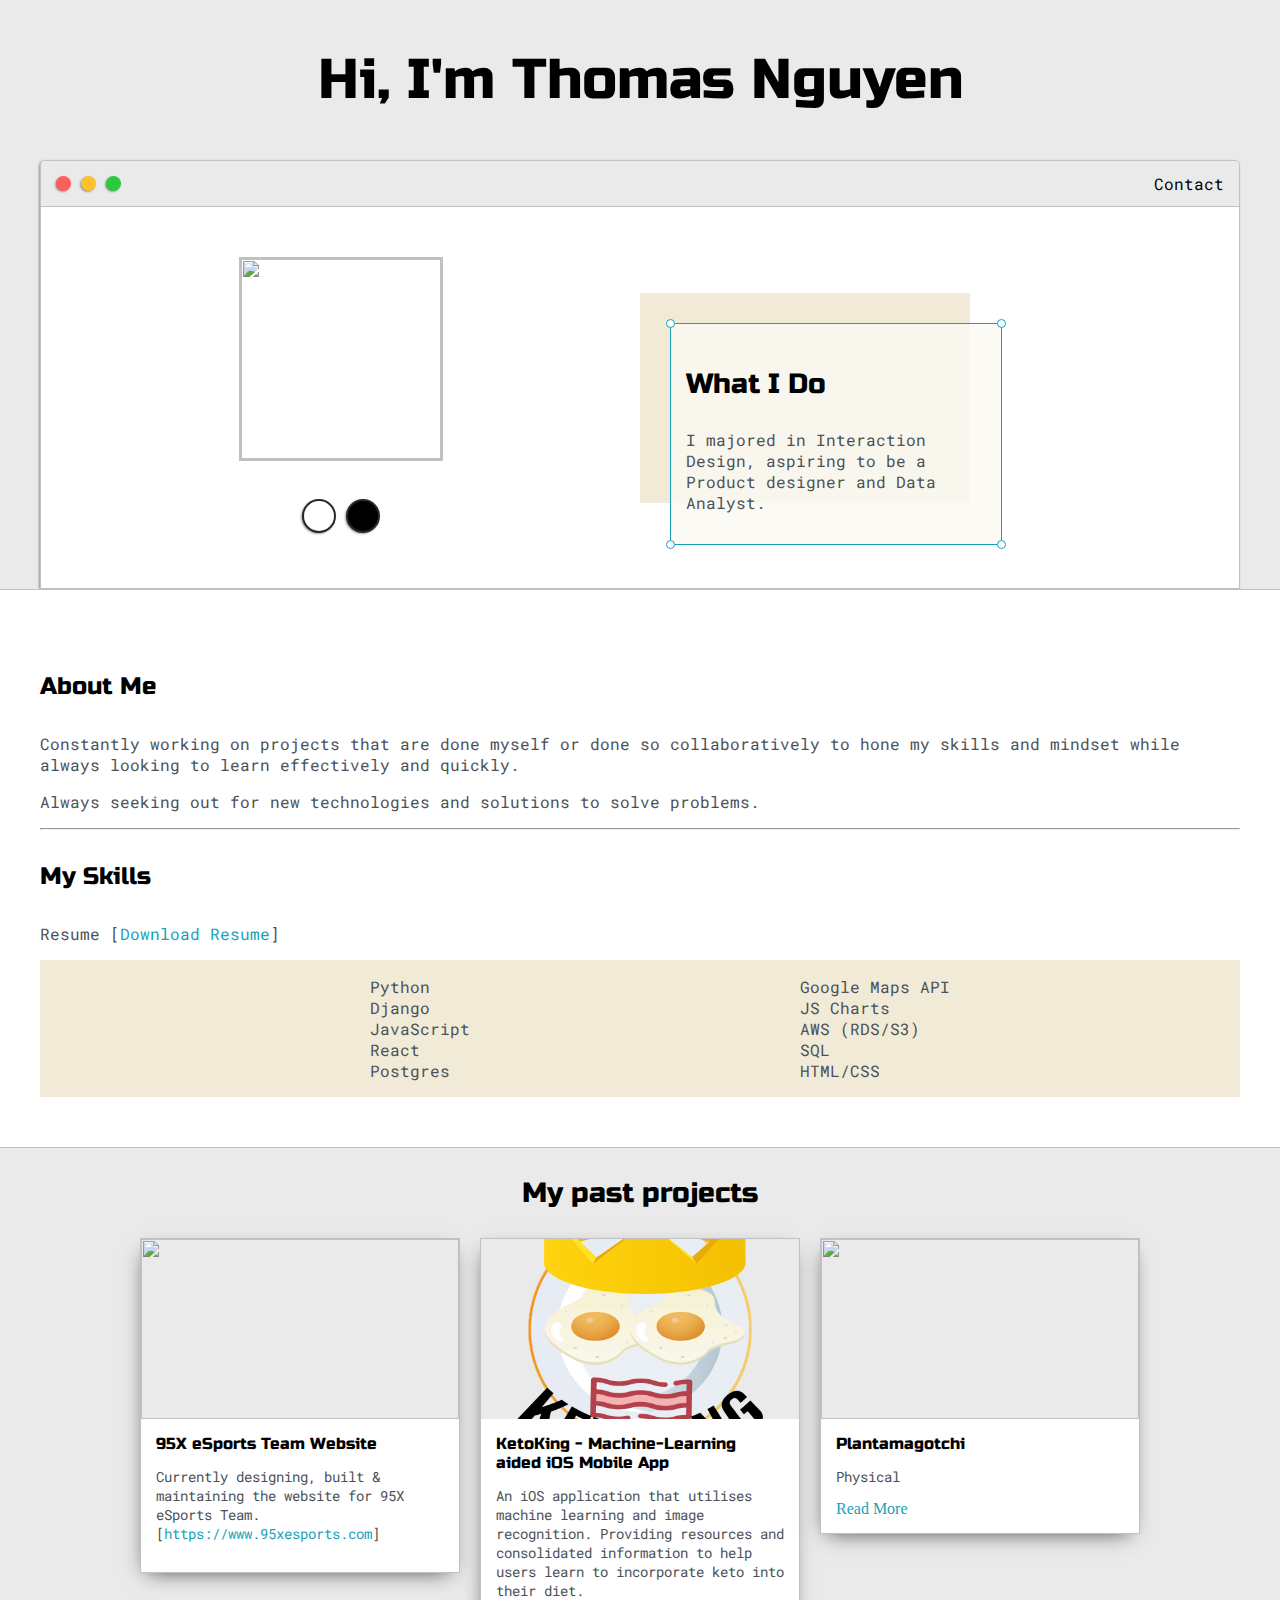
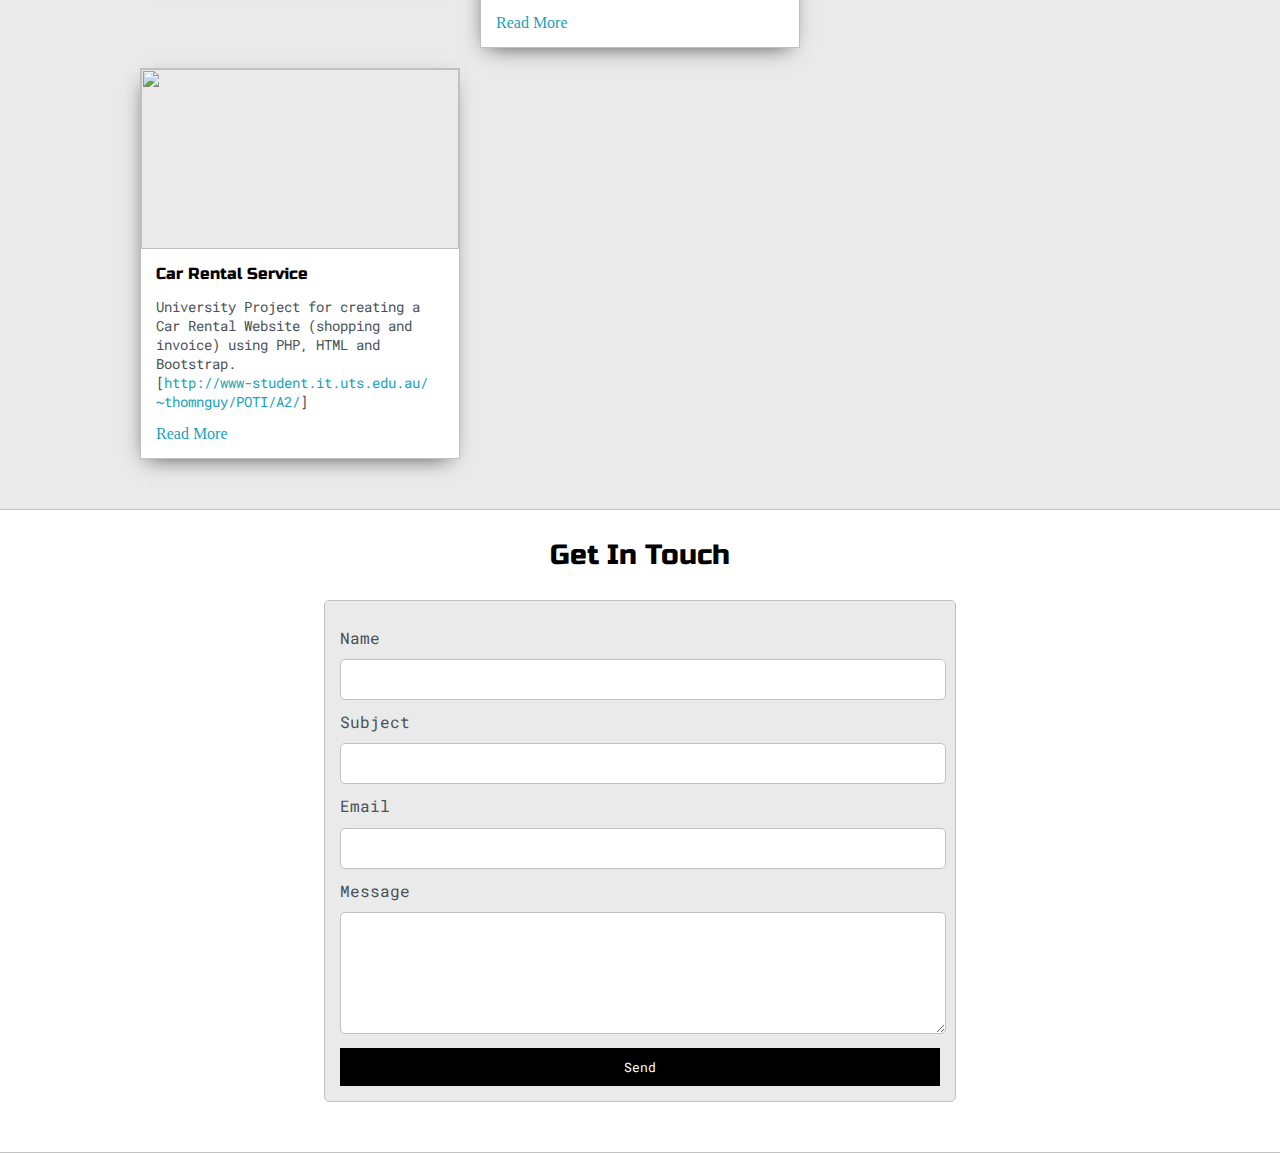
==== index.html @ b6b5c757 "Add files via upload" ====
<!DOCTYPE html>
<html>

<head>
    <title>Thomas Nguyen</title>

    <meta name="viewport" content="width=device-width, initial-scale= 1, maximum-scale=1, minimum-scale=1" />
    <link href="https://fonts.googleapis.com/css2?family=Russo+One&display=swap" rel="stylesheet">
    <link href="https://fonts.googleapis.com/css2?family=Roboto+Mono:wght@500&family=Russo+One&display=swap"
        rel="stylesheet">
    <link rel="stylesheet" type="text/css" href="default.css">
    <link id="theme-style" rel="stylesheet" type="text/css" href="">
</head>

<body>
    <section class="s1">
        <div class="main-container">
            <div class="greeting-wrapper">
                <h1>Hi, I'm Thomas Nguyen</h1>
            </div>
            <div class="intro-wrapper">
                <div class="nav-wrapper">
                    <div class="dots-wrapper">
                        <div id="dot-1" class="browser-dot"></div>
                        <div id="dot-2" class="browser-dot"></div>
                        <div id="dot-3" class="browser-dot"></div>

                    </div>
                    <ul id="navigation">
                        <li><a href="#">Contact</a></li>
                    </ul>
                </div>
                <div class="left-column">
                    <img id="profile_pic" src="images/Thomas.jpg">
                    <h5></h5>
                    <div id="theme-options-wrapper">
                        <div data-mode="light" id="light-mode" class="theme-dot"></div>
                        <div data-mode="dark" id="dark-mode" class="theme-dot"></div>
                    </div>
                </div>
                <div class="right-column">

                    <div id="preview-shadow">
                        <div id="preview">
                            <div id="corner-tl" class="corner"></div>
                            <div id="corner-tr" class="corner"></div>
                            <h3>What I Do</h3>
                            <p>I majored in Interaction Design, aspiring to be a Product designer and Data Analyst.</p>
                            <div id="corner-br" class="corner"></div>
                            <div id="corner-bl" class="corner"></div>
                        </div>
                    </div>
                </div>
            </div>
        </div>
    </section>

    <section class="s2">
        <div class="main-container">

            <div class="about-wrapper">
                <div class="about-me">
                    <h4>About Me</h4>

                    <p>Constantly working on projects that are done myself or done so collaboratively to hone my skills
                        and mindset while always looking to learn
                        effectively and quickly.</p>

                    <p>Always seeking out for new technologies and solutions to solve problems.</p>


                    <hr>

                    <h4>My Skills</h4>

                    <p>Resume [<a target="_blank" href="resume.pdf">Download
                            Resume</a>]</p>

                    <div id="skills">
                        <ul>
                            <li>Python</li>
                            <li>Django</li>
                            <li>JavaScript</li>
                            <li>React</li>
                            <li>Postgres</li>
                        </ul>

                        <ul>
                            <li>Google Maps API</li>
                            <li>JS Charts</li>
                            <li>AWS (RDS/S3)</li>
                            <li>SQL</li>
                            <li>HTML/CSS</li>
                        </ul>

                    </div>

                </div>
            </div>

        </div>
    </section>

    <section class="s1">
        <div class="main-container">
            <h3 style="text-align: center;">My past projects</h3>

            <div class="post-wrapper">

                <div>
                    <div class="post">
                        <img class="thumbnail" src="images/95X.png">
                        <div class="post-preview">
                            <h6 class="post-title">95X eSports Team Website</h6>
                            <p class="post-intro">Currently designing, built & maintaining the website for 95X eSports
                                Team.
                                [<a href="https://www.95xesports.com">https://www.95xesports.com</a>]
                            </p>
                        </div>
                    </div>
                </div>

                <div>
                    <div class="post">
                        <img class="thumbnail" src="images/KetoKing.png">
                        <div class="post-preview">
                            <h6 class="post-title">KetoKing - Machine-Learning aided iOS Mobile App</h6>
                            <p class="post-intro">An iOS application that utilises machine learning and image
                                recognition. Providing resources and consolidated
                                information to help users learn to incorporate keto into their diet.
                            </p>
                            <a href="post.html">Read More</a>
                        </div>
                    </div>
                </div>

                <div>
                    <div class="post">
                        <img class="thumbnail" src="images/membership site.jpg">
                        <div class="post-preview">
                            <h6 class="post-title">Plantamagotchi</h6>
                            <p class="post-intro">Physical</p>
                            <a href="post.html">Read More</a>
                        </div>
                    </div>
                </div>

                <div>
                    <div class="post">
                        <img class="thumbnail" src="images/membership site.jpg">
                        <div class="post-preview">
                            <h6 class="post-title">Car Rental Service</h6>
                            <p class="post-intro">University Project for creating a Car Rental Website (shopping and
                                invoice) using PHP, HTML and
                                Bootstrap.
                                <br>
                                [<a href="http://www-student.it.uts.edu.au/~thomnguy/
                                POTI/A2/">http://www-student.it.uts.edu.au/
                                    ~thomnguy/POTI/A2/</a>]
                            </p>
                            <a href="post.html">Read More</a>
                        </div>
                    </div>
                </div>

            </div>
        </div>
    </section>

    <section class="s2">
        <div class="main-container">
            <a href=""></a>
            <h3 style="text-align: center;">Get In Touch</h3>

            <form id="contact-form">
                <a name="contact"></a>

                <label>Name</label>
                <input class="input-field" type="text" name="name">

                <label>Subject</label>
                <input class="input-field" type="text" name="subject">

                <label>Email</label>
                <input class="input-field" type="text" name="email">

                <label>Message</label>
                <textarea class="input-field" name="message"></textarea>

                <input id="submit-btn" type="submit" value="Send">
            </form>
        </div>
    </section>

    <script type="text/javascript" src="script.js"></script>
</body>

</html>
---- default.css ----
:root{
	--mainColor:#eaeaea;
	--secondaryColor:#fff;

	--borderColor:#c1c1c1;

	--mainText:black;
	--secondaryText:#4b5156;

	--themeDotBorder:#24292e;

	--previewBg:rgb(251, 249, 243, 0.8);
	--previewShadow:#f0ead6;


	--buttonColor:black;


}


html, body{
	padding: 0;
	margin: 0;
	scroll-behavior: smooth;
}

body *{
	transition: 0.3s;
}


h1, h2, h3, h4, h5, h6, strong{
	color: var(--mainText);
	font-family: 'Russo One', sans-serif;
	font-weight: 500;
}

p, li, span, label, input, textarea{
	color: var(--secondaryText);
	font-family: 'Roboto Mono', monospace;
}

a{
	text-decoration: none;
	color:#17a2b8;
}

ul{
	list-style: none;
}

h1 { font-size: 56px;}
h2 { font-size: 36px;}
h3 { font-size: 28px;}
h4 { font-size: 24px;}
h5 { font-size: 20px;}
h6 { font-size: 16px;}


.s1{
	background-color: var(--mainColor);
	border-bottom:1px solid var(--borderColor);
	overflow:auto;
}

.s2{
	background-color: var(--secondaryColor);
	border-bottom:1px solid var(--borderColor);
	overflow:auto;
}




.main-container{
	width: 1200px;
	margin: 0 auto;
}


.greeting-wrapper{
	display: grid;
	text-align: center;
	align-content: center;
	min-height: 10em;

}

.intro-wrapper{
	background-color: var(--secondaryColor);
	border:1px solid var(--borderColor);
	border-radius:5px 5px 0 0;


	-webkit-box-shadow: -1px 1px 3px -1px rgba(0,0,0,0.75);
	-moz-box-shadow: -1px 1px 3px -1px rgba(0,0,0,0.75);
	box-shadow: -1px 1px 3px -1px rgba(0,0,0,0.75);

	display: grid;
	grid-template-columns: 1fr 1fr;
	grid-template-areas: 
		'nav-wrapper nav-wrapper'
		'left-column right-column'
	;
}


.nav-wrapper{
	border-radius:5px 5px 0 0;
	grid-area:nav-wrapper;
	border-bottom: 1px solid var(--borderColor);
	display: flex;
	justify-content: space-between;
	align-items: center;
	background-color: var(--mainColor);
}

#navigation a{
	color:var(--mainText);
}


#navigation{
	margin:0;
	padding: 10px;
}

#navigation li{
	display: inline-block;
	margin-right: 5px;
	margin-left:5px;
}

.dots-wrapper{
	display: flex;
	padding: 10px;
}

#dot-1{
	background-color:  #FC6058;
}

#dot-2{
	background-color:  #FEC02F;
}

#dot-3{
	background-color:  #2ACA3E;
}

.browser-dot{
	background-color: black;
	height: 15px;
	width: 15px;
	border-radius: 50%;
	margin: 5px;

	-webkit-box-shadow: -1px 1px 3px -1px rgba(0,0,0,0.75);
	-moz-box-shadow: -1px 1px 3px -1px rgba(0,0,0,0.75);
	box-shadow: -1px 1px 3px -1px rgba(0,0,0,0.75);

}


.left-column{
	grid-area: left-column;
	padding-top:50px;
	padding-bottom: 50px;
}

#profile_pic{
	display: block;
	margin:0 auto;

	height: 200px;
	width: 200px;
	object-fit: cover;
	border:2px solid var(--borderColor);
}


#theme-options-wrapper{
	display: flex;
	justify-content: center;
}

.theme-dot{
	height: 30px;
	width: 30px;
	background-color: black;
	border-radius: 50%;

	margin: 5px;
	border:2px solid var(--themeDotBorder);

	-webkit-box-shadow: -1px 1px 3px -1px rgba(0,0,0,0.75);
	-moz-box-shadow: -1px 1px 3px -1px rgba(0,0,0,0.75);
	box-shadow: -1px 1px 3px -1px rgba(0,0,0,0.75);

	cursor: pointer;
}


.theme-dot:hover{
	border-width: 5px;
}


#light-mode{
	background-color: #fff;
}

#blue-mode{
	background-color: #192734;
}

#green-mode{
	background-color: #78866b;
}

#purple-mode{
	background-color: #7E4C74;
}

#settings-note{
	font-size: 12px;
	font-style: italic;
	text-align: center;
}

.right-column{
	grid-area: right-column;
	display: grid;
	align-content: center;

	padding-top: 50px;
	padding-bottom: 50px;
}


#preview-shadow{
	background-color: var(--previewShadow);
	max-width: 300px;
	height: 180px;
	padding-left: 30px;
	padding-top: 30px;
}

#preview{
	width: 300px;
	border:1.5px solid #17a2b8;
	background-color: var(--previewBg);
	padding:15px;
	position: relative;
}

.corner{
	width:7px;
	height: 7px;
	border-radius: 50%;
	border:1.5px solid #17a2b8;
	background-color: #fff;
	position: absolute;
}

#corner-tl{
	top:-5px;
	left: -5px
}

#corner-tr{
	top:-5px;
	right: -5px
}


#corner-br{
	bottom:-5px;
	right: -5px
}


#corner-bl{
	bottom:-5px;
	left: -5px
}

.about-wrapper{
	display: grid;
	grid-template-columns: repeat(auto-fit, minmax(320px, 1fr));
	padding-bottom: 50px;
	padding-top: 50px;
	gap:100px;
}


#skills{
	display: flex;
	justify-content: space-evenly;
	background-color: var(--previewShadow);
}

.social-links{
	display: grid;
	align-content: center;
	text-align: center;
}

#social_img{
	width: 100%;
}


.post-wrapper{
	display: grid;
	grid-template-columns: repeat(auto-fit, 320px);
	gap:20px;
	justify-content: center;
	padding-bottom: 50px;
}

.post{
	border:1px solid var(--borderColor);
	-webkit-box-shadow: -2px 7px 21px -9px rgba(0,0,0,0.75);
	-moz-box-shadow: -2px 7px 21px -9px rgba(0,0,0,0.75);
	box-shadow: -2px 7px 21px -9px rgba(0,0,0,0.75);
}

.thumbnail{
	display: block;
	width: 100%;
	height:180px;
	object-fit: cover;
}

.post-preview{
	background-color: #fff;
	padding:15px;
}

.post-title{
	color:black;
	margin: 0;
}

.post-intro{
	color:#4b5156;
	font-size: 14px;
}


#contact-form{
	display: block;
	max-width: 600px;
	margin: 0 auto;
	border: 1px solid var(--borderColor);
	padding: 15px;
	border-radius: 5px;
	background-color: var(--mainColor);
	margin-bottom: 50px;

}

#contact-form label{
	line-height: 2.7em;
}

#contact-form textarea{
	min-height: 100px;
	font-size: 14px;
}


.input-field{
	width: 100%;
	padding-top: 10px;
	padding-bottom:10px; 
	background-color: var(--secondaryColor);
	border-radius: 5px;
	border:1px solid var(--borderColor);
	font-size: 14px;
}


#submit-btn{
	margin-top: 10px;
	width: 100%;
	padding-top: 10px;
	padding-bottom:10px; 
	color: #fff;
	background-color: var(--buttonColor);
	border:none;
}


@media screen and (max-width: 1200px){
	.main-container{
		width: 95%;
	}
}

@media screen and (max-width: 800px){
	.intro-wrapper{
		grid-template-columns: 1fr;
		grid-template-areas: 
			'nav-wrapper'
			'left-column'
			'right-column'
		;
	}

	.right-column{
		justify-content: center;
	}

}

@media screen and (max-width: 400px){
	#preview-shadow{
		max-width: 280px;
		height: 180px;
		padding-left: 10px;
		padding-top: 10px;
	}

	#preview{
		width: 280px;

	}

}
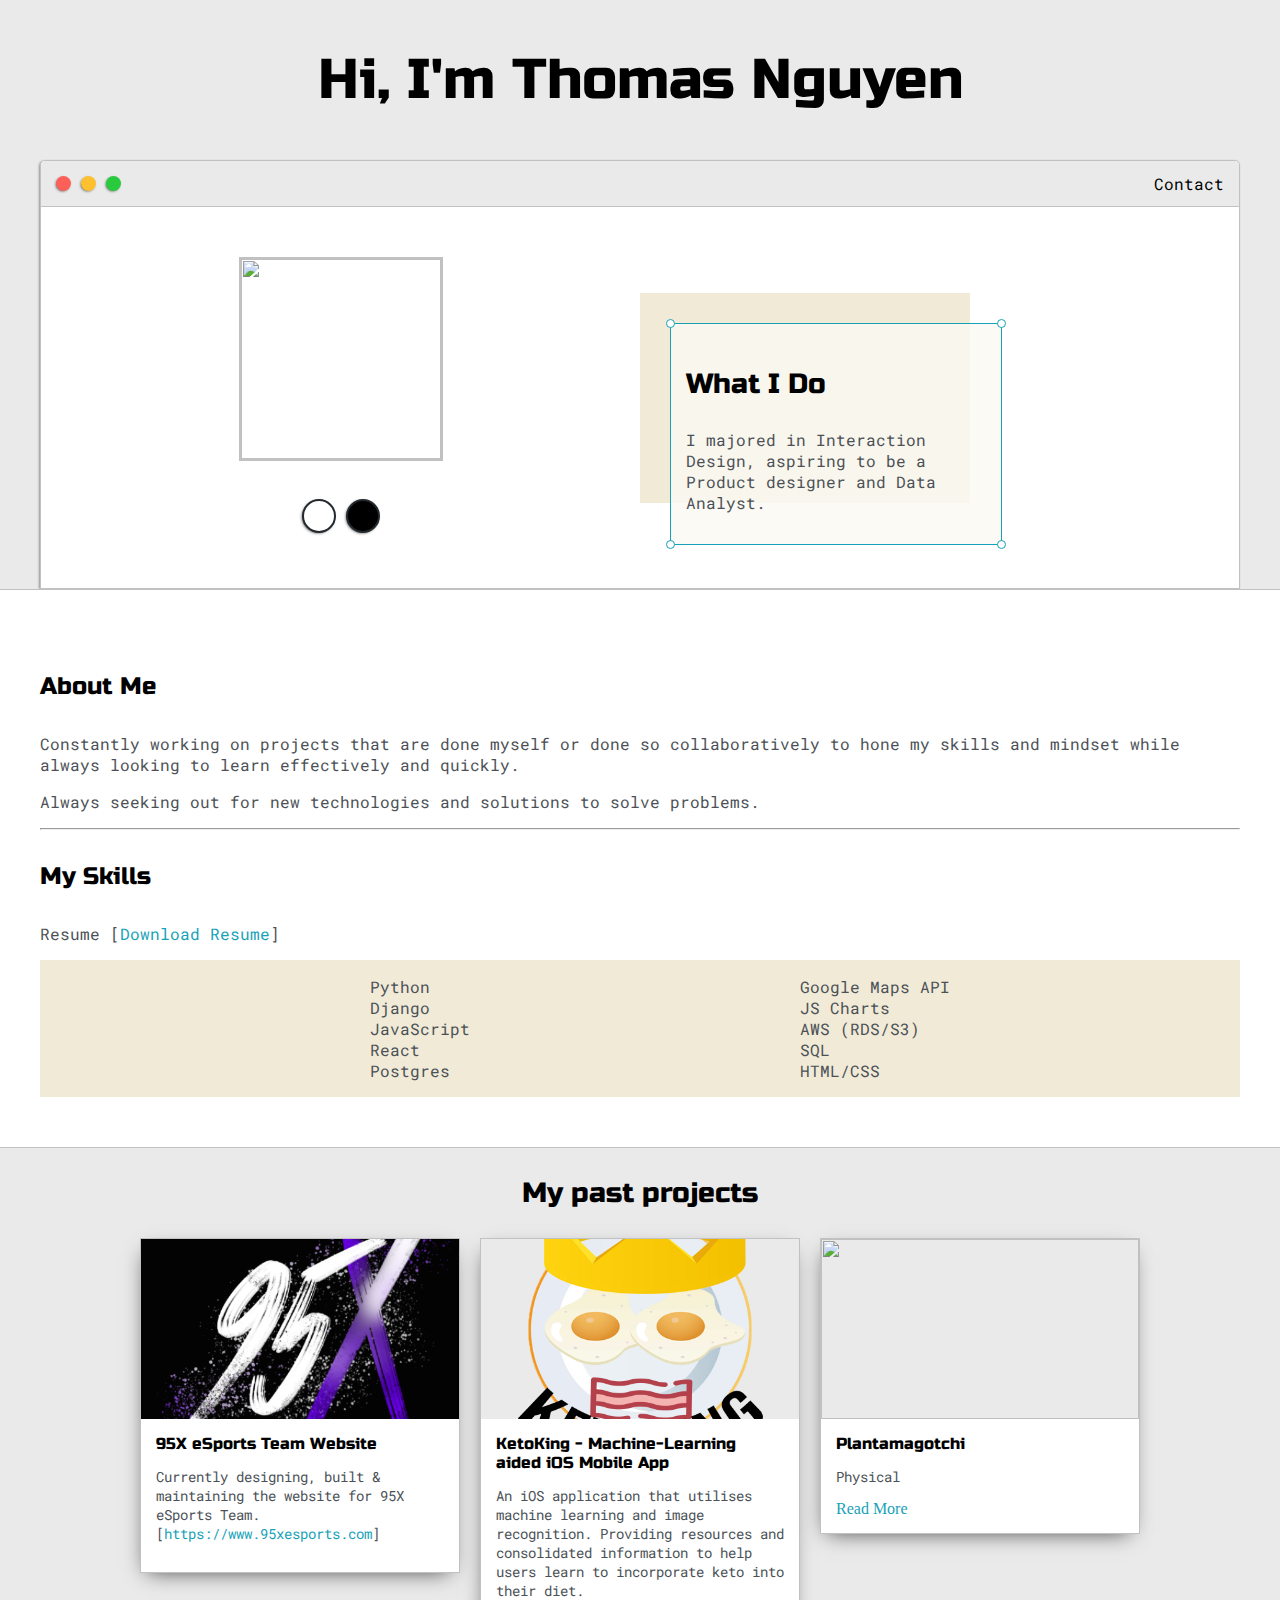
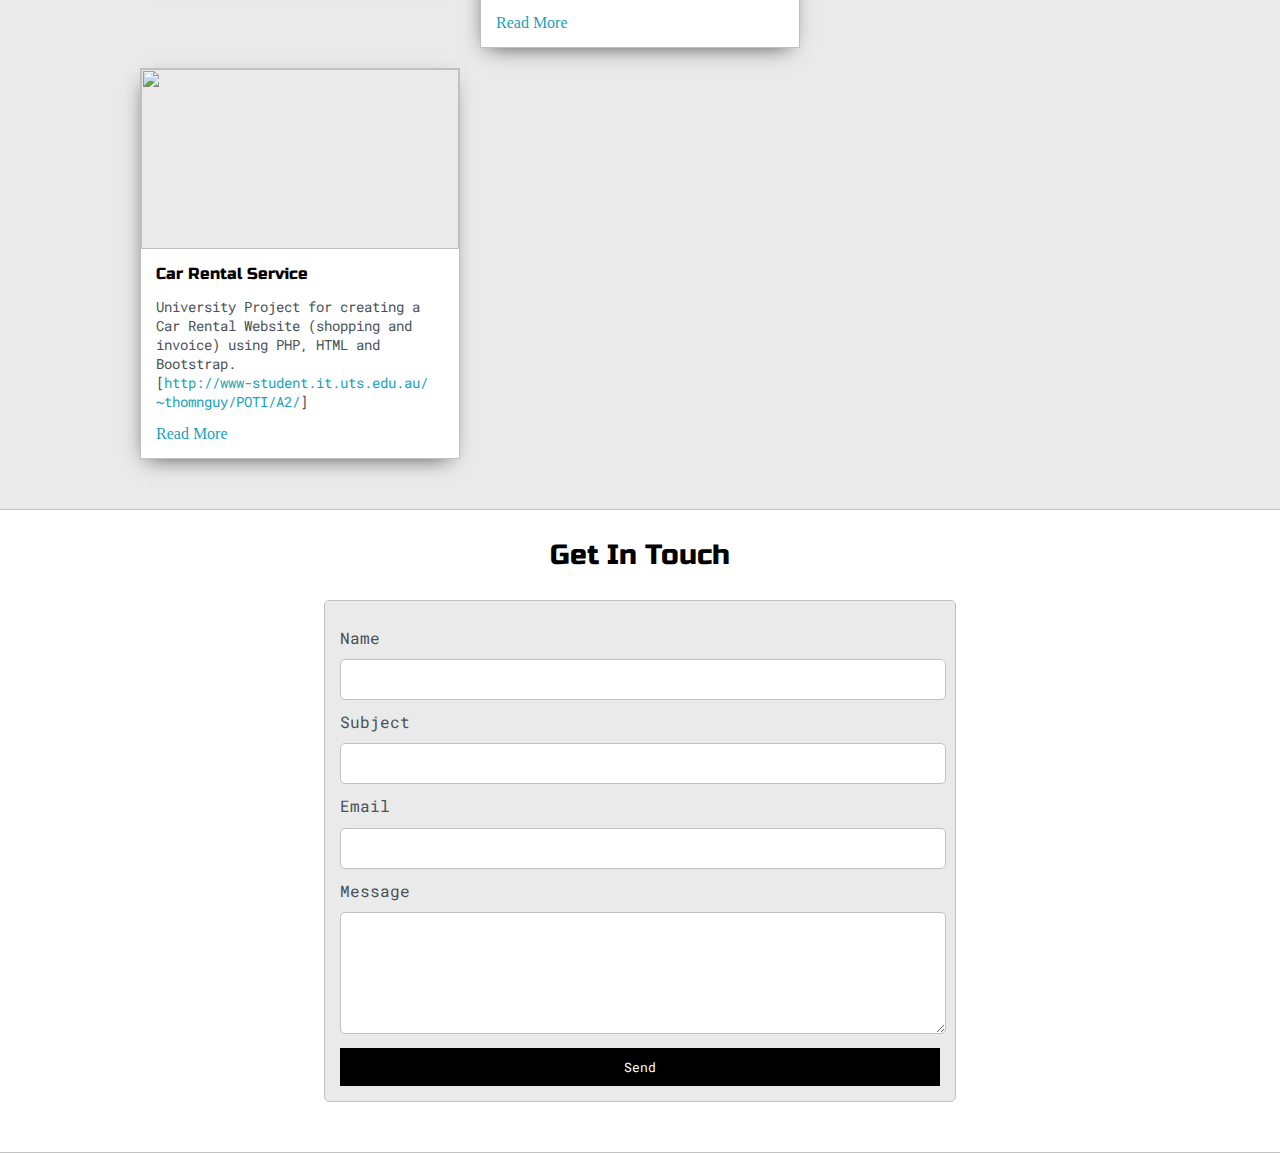
==== commit e7de9f2b: "Update index.html" ====
--- a/index.html
+++ b/index.html
@@ -109,7 +109,7 @@
 
                 <div>
                     <div class="post">
-                        <img class="thumbnail" src="images/95X.png">
+                        <img class="thumbnail" src="images/95x.png">
                         <div class="post-preview">
                             <h6 class="post-title">95X eSports Team Website</h6>
                             <p class="post-intro">Currently designing, built & maintaining the website for 95X eSports
@@ -195,4 +195,4 @@
     <script type="text/javascript" src="script.js"></script>
 </body>
 
-</html>+</html>
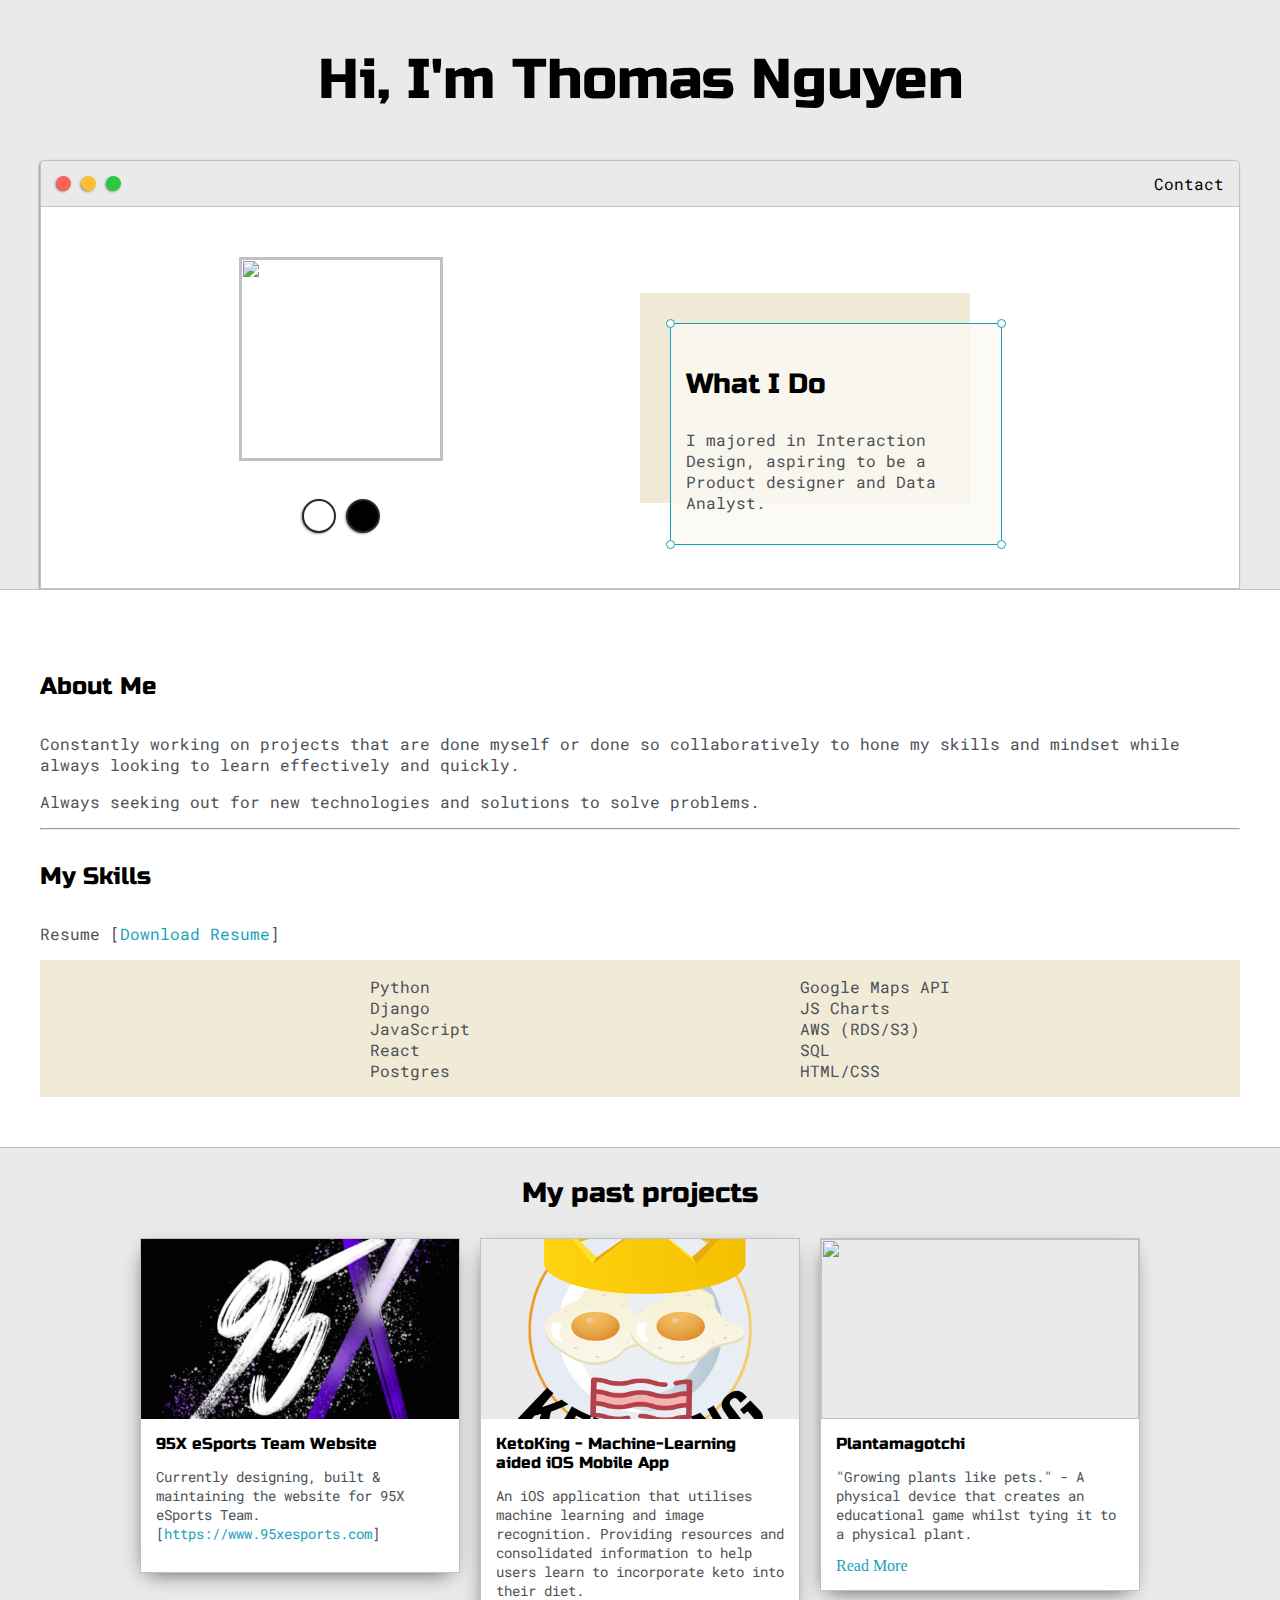
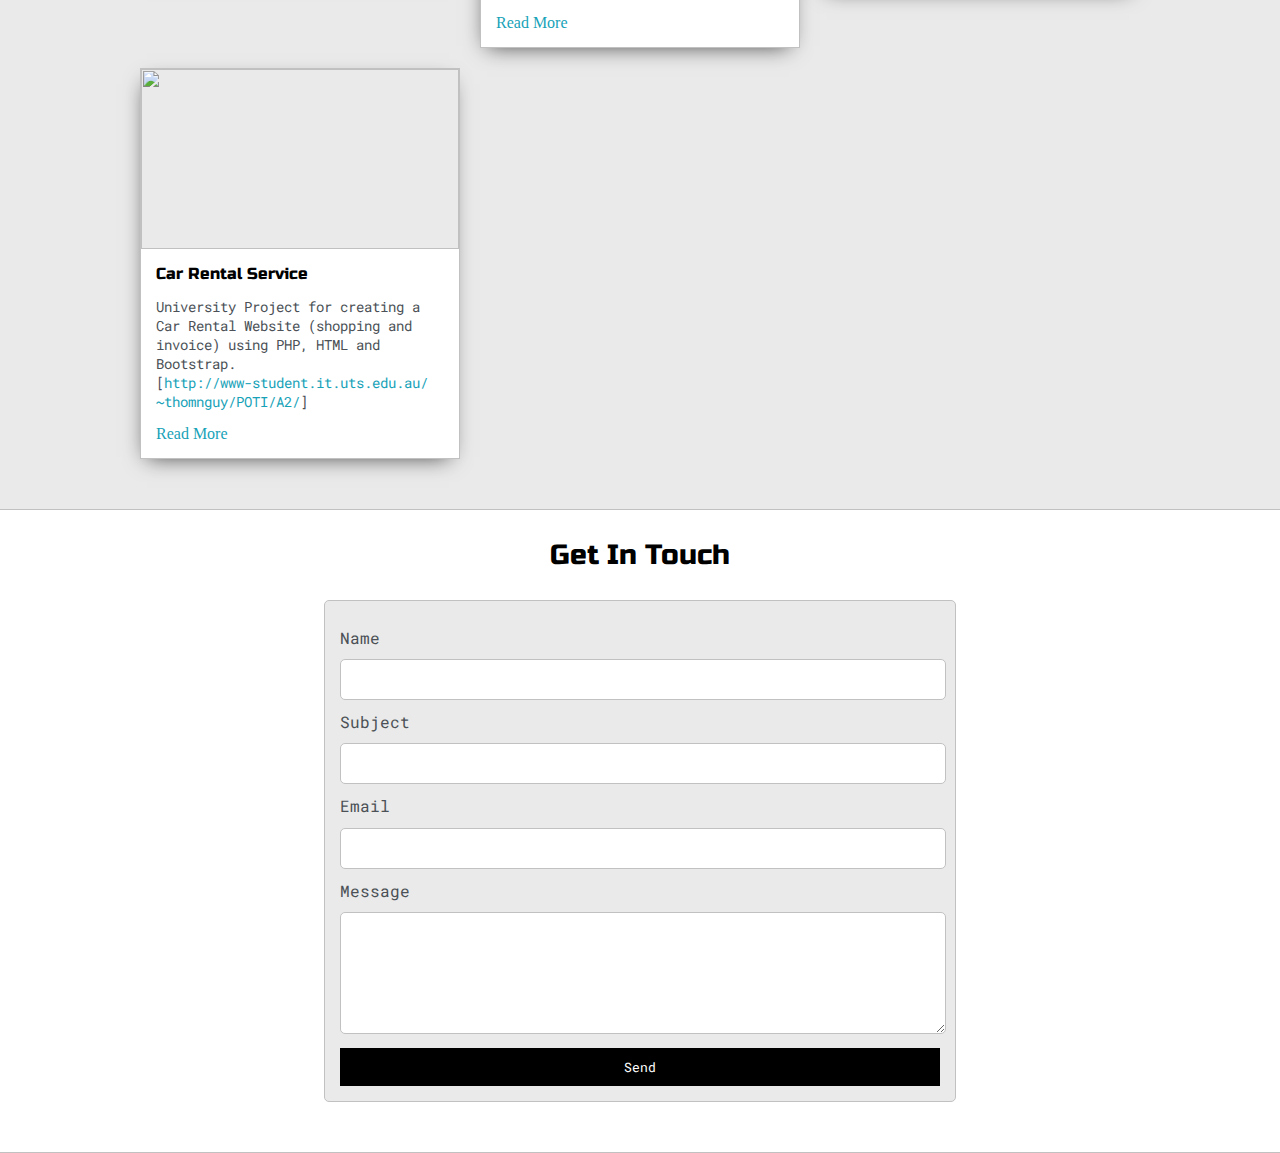
==== commit 8817a8ac: "Add files via upload" ====
--- a/index.html
+++ b/index.html
@@ -129,7 +129,7 @@
                                 recognition. Providing resources and consolidated
                                 information to help users learn to incorporate keto into their diet.
                             </p>
-                            <a href="post.html">Read More</a>
+                            <a href="ketoking.html">Read More</a>
                         </div>
                     </div>
                 </div>
@@ -139,8 +139,8 @@
                         <img class="thumbnail" src="images/membership site.jpg">
                         <div class="post-preview">
                             <h6 class="post-title">Plantamagotchi</h6>
-                            <p class="post-intro">Physical</p>
-                            <a href="post.html">Read More</a>
+                            <p class="post-intro">"Growing plants like pets." - A physical device that creates an educational game whilst tying it to a physical plant.</p>
+                            <a href="plantamagotchi.html">Read More</a>
                         </div>
                     </div>
                 </div>
@@ -195,4 +195,4 @@
     <script type="text/javascript" src="script.js"></script>
 </body>
 
-</html>
+</html>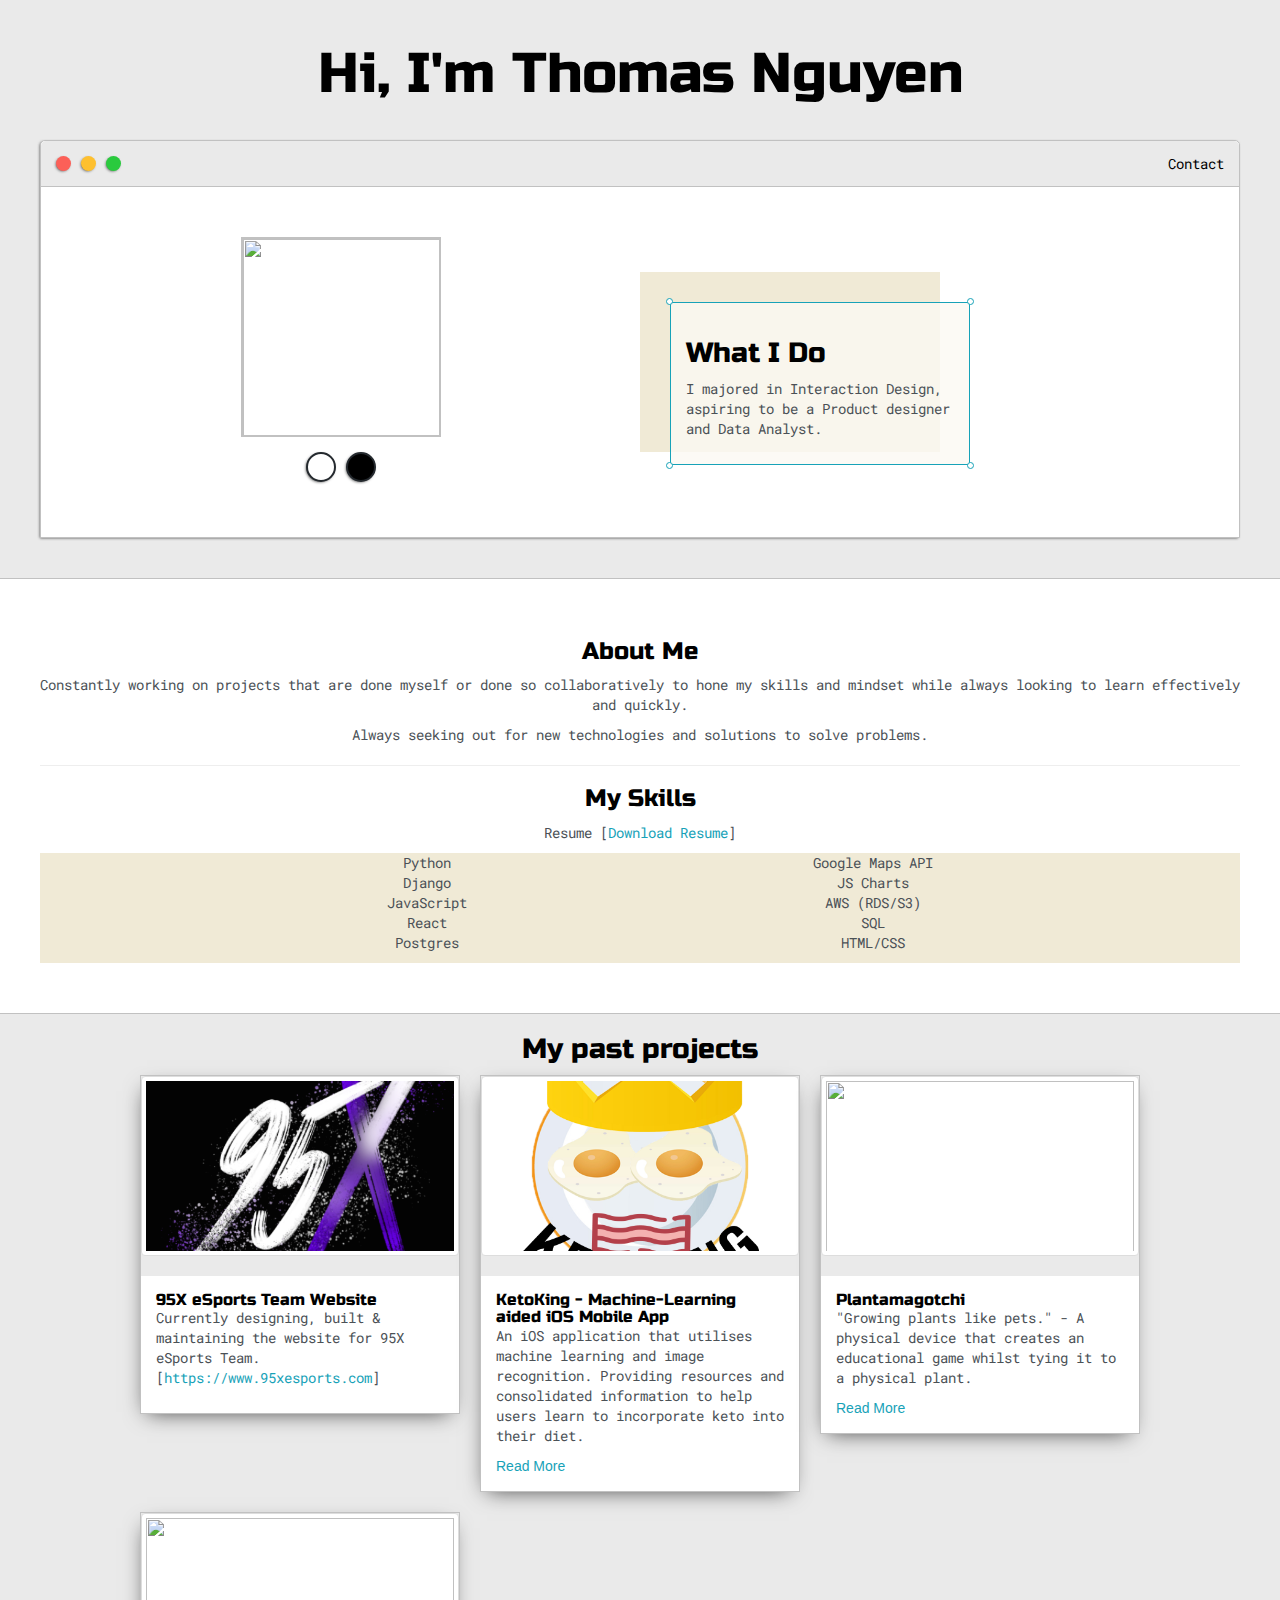
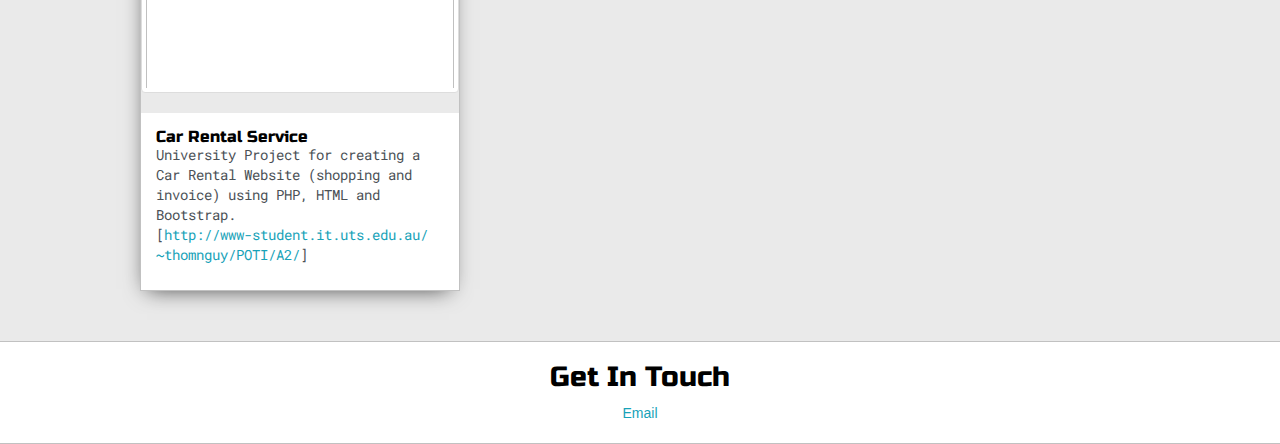
==== commit 6a51ec70: "Add files via upload" ====
--- a/index.html
+++ b/index.html
@@ -5,11 +5,15 @@
     <title>Thomas Nguyen</title>
 
     <meta name="viewport" content="width=device-width, initial-scale= 1, maximum-scale=1, minimum-scale=1" />
+    <link rel="stylesheet" href="https://maxcdn.bootstrapcdn.com/bootstrap/3.4.1/css/bootstrap.min.css">
+    <script src="https://ajax.googleapis.com/ajax/libs/jquery/3.5.1/jquery.min.js"></script>
+    <script src="https://maxcdn.bootstrapcdn.com/bootstrap/3.4.1/js/bootstrap.min.js"></script>
     <link href="https://fonts.googleapis.com/css2?family=Russo+One&display=swap" rel="stylesheet">
     <link href="https://fonts.googleapis.com/css2?family=Roboto+Mono:wght@500&family=Russo+One&display=swap"
         rel="stylesheet">
     <link rel="stylesheet" type="text/css" href="default.css">
     <link id="theme-style" rel="stylesheet" type="text/css" href="">
+
 </head>
 
 <body>
@@ -27,7 +31,7 @@
 
                     </div>
                     <ul id="navigation">
-                        <li><a href="#">Contact</a></li>
+                        <li><a href="#contact">Contact</a></li>
                     </ul>
                 </div>
                 <div class="left-column">
@@ -53,13 +57,15 @@
                 </div>
             </div>
         </div>
+        <br><br>
     </section>
+
 
     <section class="s2">
         <div class="main-container">
 
             <div class="about-wrapper">
-                <div class="about-me">
+                <div style="text-align: center;" class="about-me">
                     <h4>About Me</h4>
 
                     <p>Constantly working on projects that are done myself or done so collaboratively to hone my skills
@@ -139,7 +145,8 @@
                         <img class="thumbnail" src="images/membership site.jpg">
                         <div class="post-preview">
                             <h6 class="post-title">Plantamagotchi</h6>
-                            <p class="post-intro">"Growing plants like pets." - A physical device that creates an educational game whilst tying it to a physical plant.</p>
+                            <p class="post-intro">"Growing plants like pets." - A physical device that creates an
+                                educational game whilst tying it to a physical plant.</p>
                             <a href="plantamagotchi.html">Read More</a>
                         </div>
                     </div>
@@ -147,7 +154,7 @@
 
                 <div>
                     <div class="post">
-                        <img class="thumbnail" src="images/membership site.jpg">
+                        <img class="thumbnail" src="images/rentalprogram.png">
                         <div class="post-preview">
                             <h6 class="post-title">Car Rental Service</h6>
                             <p class="post-intro">University Project for creating a Car Rental Website (shopping and
@@ -158,7 +165,6 @@
                                 POTI/A2/">http://www-student.it.uts.edu.au/
                                     ~thomnguy/POTI/A2/</a>]
                             </p>
-                            <a href="post.html">Read More</a>
                         </div>
                     </div>
                 </div>
@@ -170,25 +176,10 @@
     <section class="s2">
         <div class="main-container">
             <a href=""></a>
-            <h3 style="text-align: center;">Get In Touch</h3>
-
-            <form id="contact-form">
-                <a name="contact"></a>
-
-                <label>Name</label>
-                <input class="input-field" type="text" name="name">
-
-                <label>Subject</label>
-                <input class="input-field" type="text" name="subject">
-
-                <label>Email</label>
-                <input class="input-field" type="text" name="email">
-
-                <label>Message</label>
-                <textarea class="input-field" name="message"></textarea>
-
-                <input id="submit-btn" type="submit" value="Send">
-            </form>
+            <h3 style="text-align: center;" id="contact">Get In Touch</h3>
+            <address style="text-align: center;">
+                <a href="mailto:nguyenthomastri@gmail.com">Email</a>
+            </address>
         </div>
     </section>
 
--- a/default.css
+++ b/default.css
@@ -107,6 +107,16 @@
 
 
 .nav-wrapper{
+	border-radius:5px 5px 0 0;
+	grid-area:nav-wrapper;
+	border-bottom: 1px solid var(--borderColor);
+	display: flex;
+	justify-content: space-between;
+	align-items: center;
+	background-color: var(--mainColor);
+}
+
+.footer-wrapper {
 	border-radius:5px 5px 0 0;
 	grid-area:nav-wrapper;
 	border-bottom: 1px solid var(--borderColor);
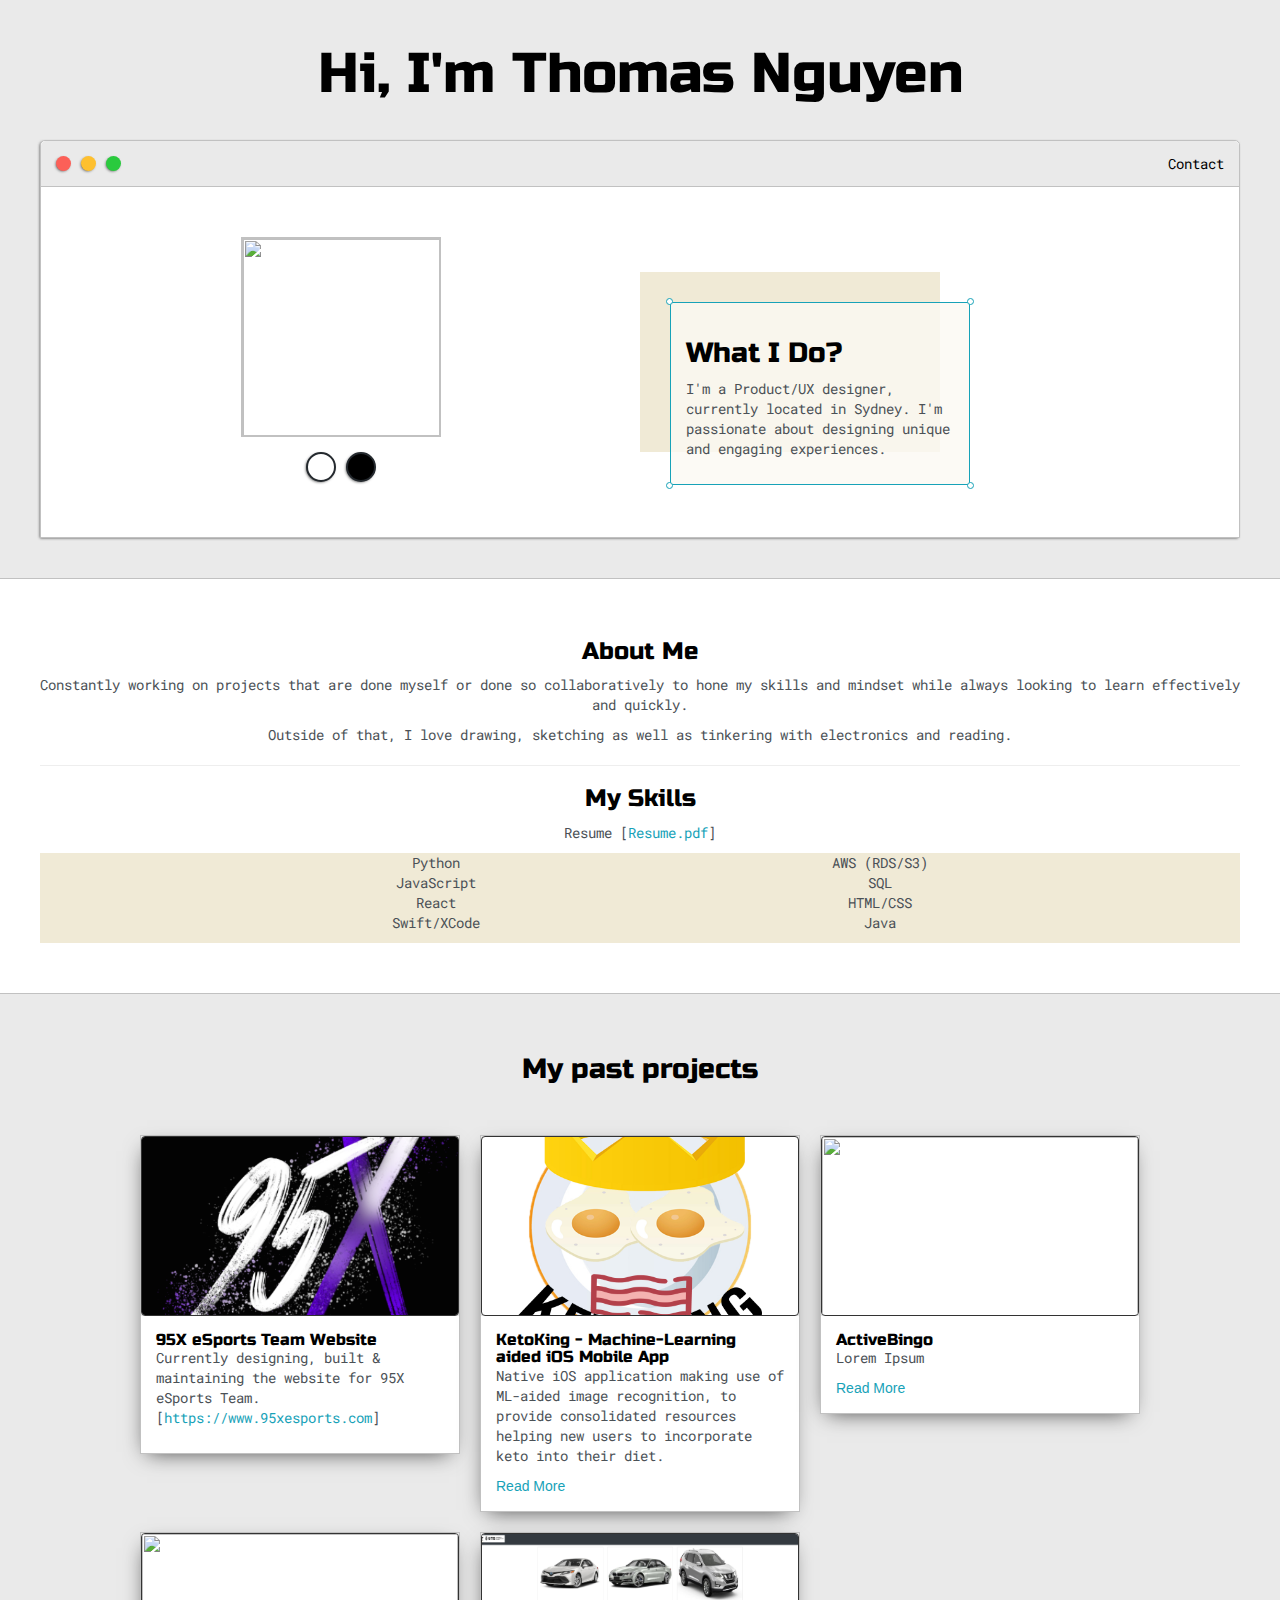
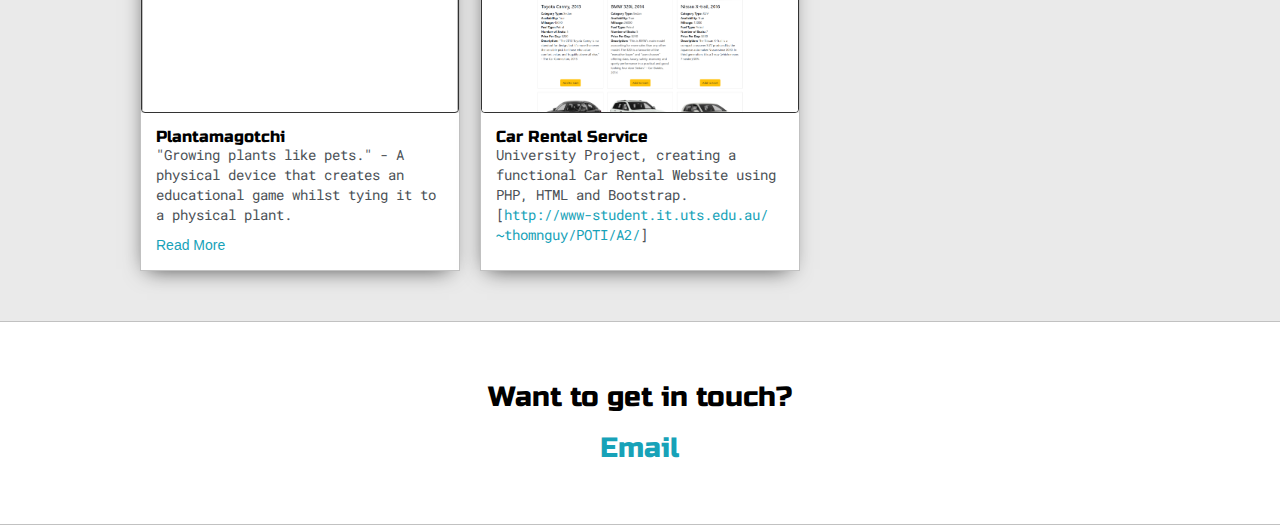
==== commit b78dfaae: "Add files via upload" ====
--- a/index.html
+++ b/index.html
@@ -48,8 +48,9 @@
                         <div id="preview">
                             <div id="corner-tl" class="corner"></div>
                             <div id="corner-tr" class="corner"></div>
-                            <h3>What I Do</h3>
-                            <p>I majored in Interaction Design, aspiring to be a Product designer and Data Analyst.</p>
+                            <h3>What I Do?</h3>
+                            <p>I'm a Product/UX designer, currently located in Sydney. I'm passionate about designing
+                                unique and engaging experiences.</p>
                             <div id="corner-br" class="corner"></div>
                             <div id="corner-bl" class="corner"></div>
                         </div>
@@ -72,31 +73,28 @@
                         and mindset while always looking to learn
                         effectively and quickly.</p>
 
-                    <p>Always seeking out for new technologies and solutions to solve problems.</p>
+                    <p>Outside of that, I love drawing, sketching as well as tinkering with electronics and reading.</p>
 
 
                     <hr>
 
                     <h4>My Skills</h4>
 
-                    <p>Resume [<a target="_blank" href="resume.pdf">Download
-                            Resume</a>]</p>
+                    <p>Resume [<a target="_blank" href="resume.pdf">Resume.pdf</a>]</p>
 
                     <div id="skills">
                         <ul>
                             <li>Python</li>
-                            <li>Django</li>
                             <li>JavaScript</li>
                             <li>React</li>
-                            <li>Postgres</li>
+                            <li>Swift/XCode</li>
                         </ul>
 
                         <ul>
-                            <li>Google Maps API</li>
-                            <li>JS Charts</li>
                             <li>AWS (RDS/S3)</li>
                             <li>SQL</li>
                             <li>HTML/CSS</li>
+                            <li>Java</li>
                         </ul>
 
                     </div>
@@ -109,8 +107,11 @@
 
     <section class="s1">
         <div class="main-container">
+            <br>
+            <br>
             <h3 style="text-align: center;">My past projects</h3>
-
+            <br>
+            <br>
             <div class="post-wrapper">
 
                 <div>
@@ -128,12 +129,12 @@
 
                 <div>
                     <div class="post">
-                        <img class="thumbnail" src="images/KetoKing.png">
+                        <img class="thumbnail" src="images/ketoKing.png">
                         <div class="post-preview">
                             <h6 class="post-title">KetoKing - Machine-Learning aided iOS Mobile App</h6>
-                            <p class="post-intro">An iOS application that utilises machine learning and image
-                                recognition. Providing resources and consolidated
-                                information to help users learn to incorporate keto into their diet.
+                            <p class="post-intro">Native iOS application making use of ML-aided image recognition, to
+                                provide consolidated
+                                resources helping new users to incorporate keto into their diet.
                             </p>
                             <a href="ketoking.html">Read More</a>
                         </div>
@@ -142,7 +143,19 @@
 
                 <div>
                     <div class="post">
-                        <img class="thumbnail" src="images/membership site.jpg">
+                        <img class="thumbnail" src="images/activeBingo.jpg">
+                        <div class="post-preview">
+                            <h6 class="post-title">ActiveBingo</h6>
+                            <p class="post-intro">Lorem Ipsum</p>
+                            <a href="activebingo.html">Read More</a>
+                        </div>
+                    </div>
+                </div>
+
+
+                <div>
+                    <div class="post">
+                        <img class="thumbnail" src="images/plantamagotchi.jpg">
                         <div class="post-preview">
                             <h6 class="post-title">Plantamagotchi</h6>
                             <p class="post-intro">"Growing plants like pets." - A physical device that creates an
@@ -154,11 +167,11 @@
 
                 <div>
                     <div class="post">
-                        <img class="thumbnail" src="images/rentalprogram.png">
+                        <img class="thumbnail" src="images/rentalProgram.png">
                         <div class="post-preview">
                             <h6 class="post-title">Car Rental Service</h6>
-                            <p class="post-intro">University Project for creating a Car Rental Website (shopping and
-                                invoice) using PHP, HTML and
+                            <p class="post-intro">University Project, creating a functional Car Rental Website using
+                                PHP, HTML and
                                 Bootstrap.
                                 <br>
                                 [<a href="http://www-student.it.uts.edu.au/~thomnguy/
@@ -176,10 +189,12 @@
     <section class="s2">
         <div class="main-container">
             <a href=""></a>
-            <h3 style="text-align: center;" id="contact">Get In Touch</h3>
+            <br><br>
+            <h3 style="text-align: center;" id="contact">Want to get in touch?</h3>
             <address style="text-align: center;">
-                <a href="mailto:nguyenthomastri@gmail.com">Email</a>
+                <h3><a href="mailto:nguyenthomastri@gmail.com">Email</a> </h3>
             </address>
+            <br><br>
         </div>
     </section>
 
--- a/default.css
+++ b/default.css
@@ -214,6 +214,12 @@
 
 .theme-dot:hover{
 	border-width: 5px;
+}
+
+.thumbnail {
+	border: 1px solid;
+	padding: 0px;
+	margin-bottom: 0px;
 }
 
 
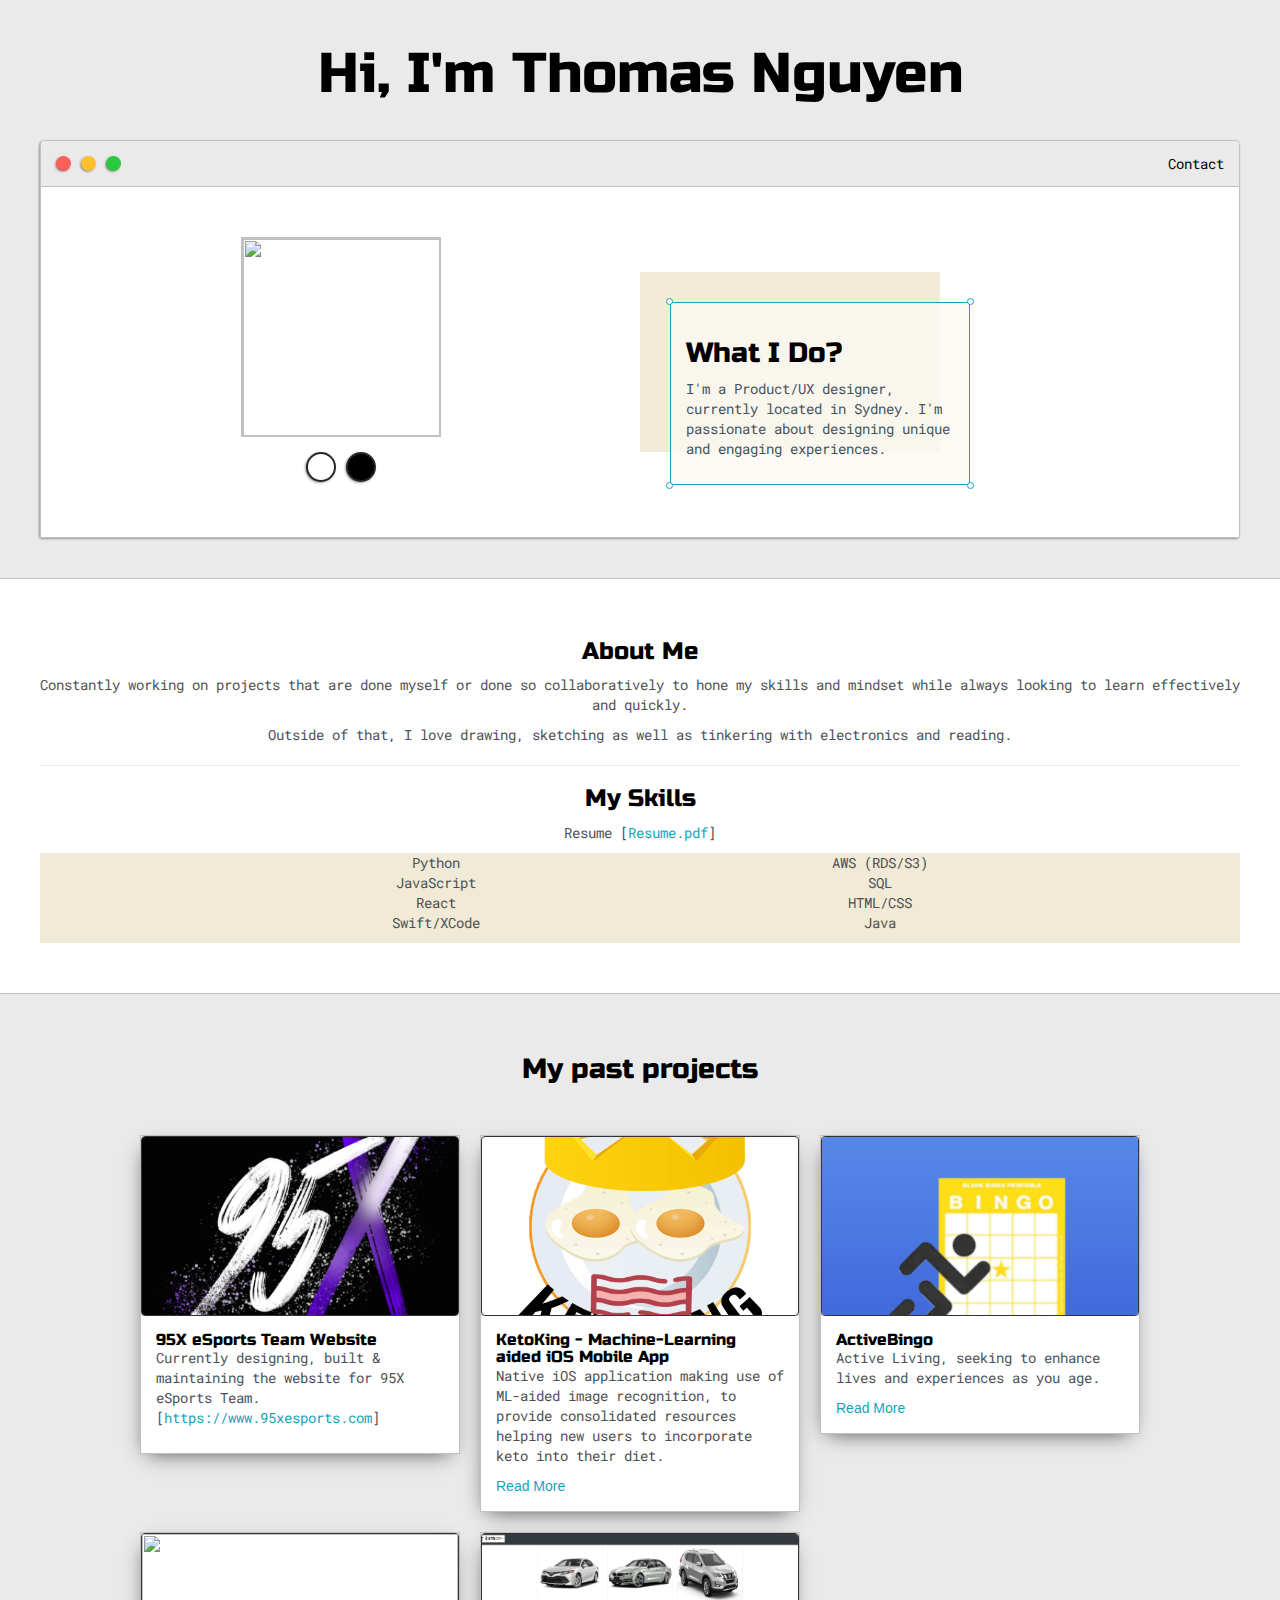
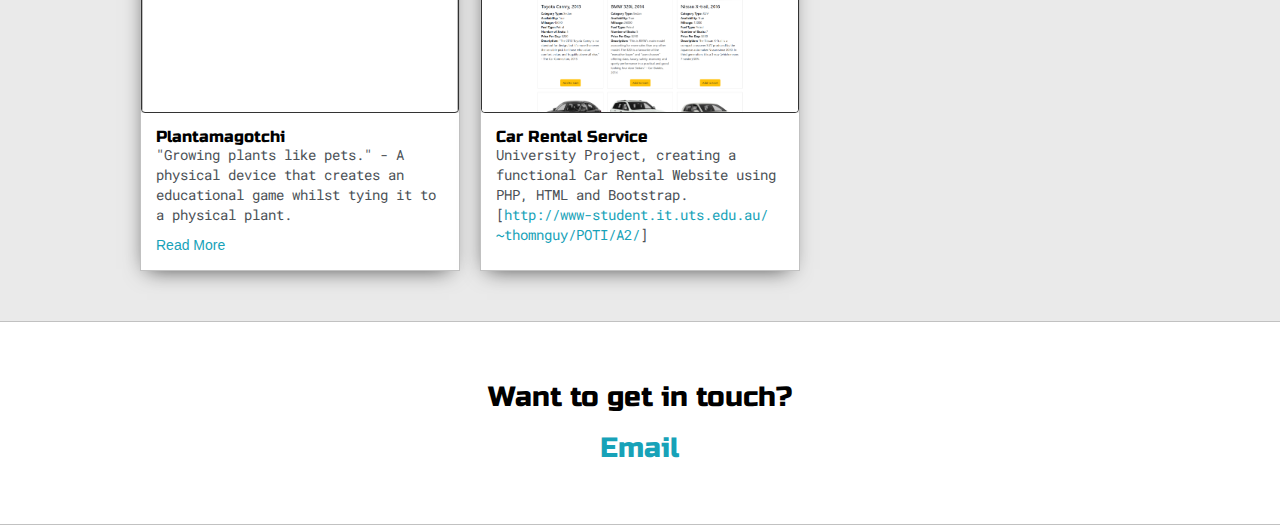
==== commit 4d2fcb3d: "Add files via upload" ====
--- a/index.html
+++ b/index.html
@@ -143,10 +143,11 @@
 
                 <div>
                     <div class="post">
-                        <img class="thumbnail" src="images/activeBingo.jpg">
+                        <img class="thumbnail" src="images/cardBingo.png">
                         <div class="post-preview">
                             <h6 class="post-title">ActiveBingo</h6>
-                            <p class="post-intro">Lorem Ipsum</p>
+                            <p class="post-intro">Active Living, seeking to enhance lives and experiences as you age.
+                            </p>
                             <a href="activebingo.html">Read More</a>
                         </div>
                     </div>
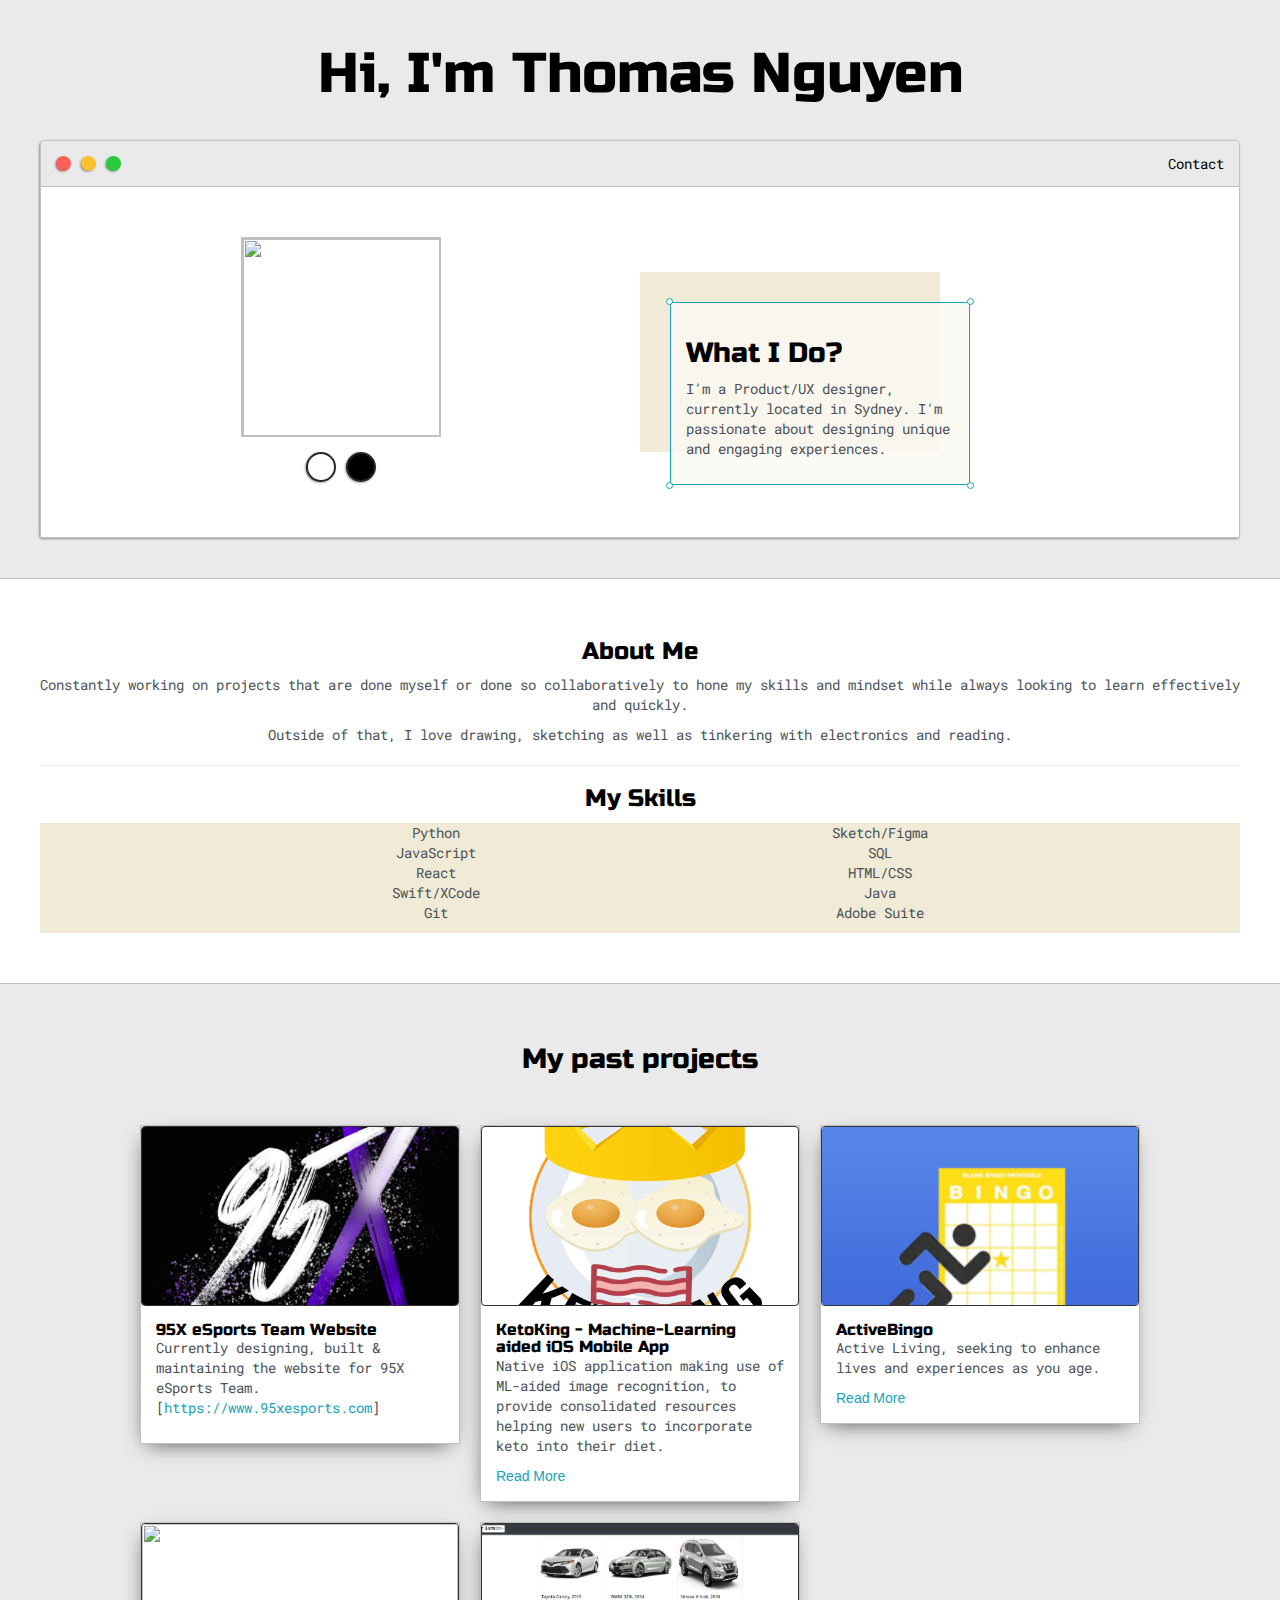
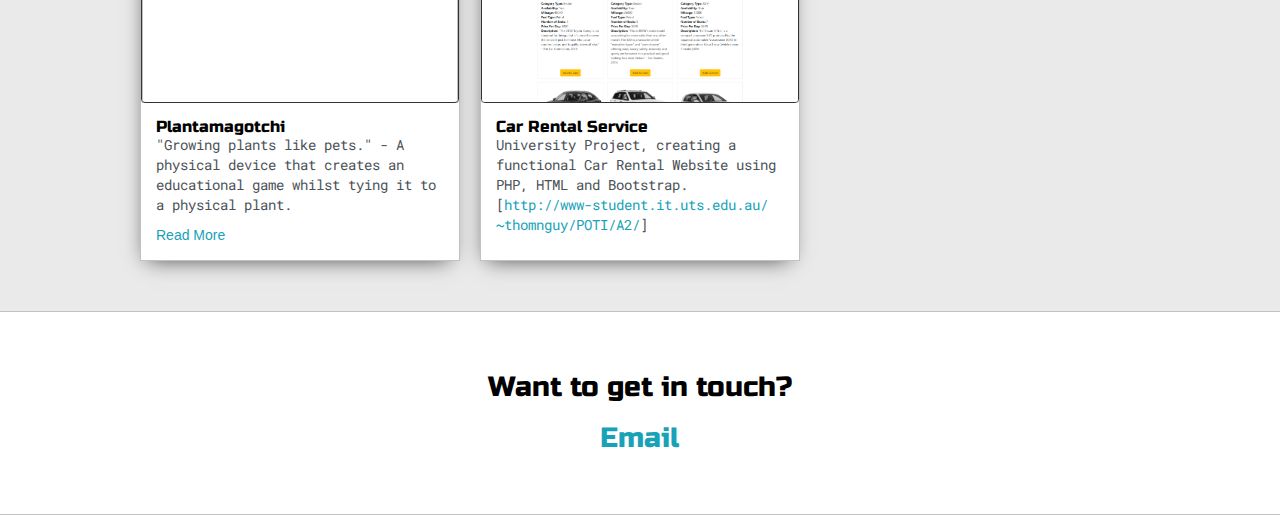
==== commit 204eb6ee: "Add files via upload" ====
--- a/index.html
+++ b/index.html
@@ -80,21 +80,21 @@
 
                     <h4>My Skills</h4>
 
-                    <p>Resume [<a target="_blank" href="resume.pdf">Resume.pdf</a>]</p>
-
                     <div id="skills">
                         <ul>
                             <li>Python</li>
                             <li>JavaScript</li>
                             <li>React</li>
                             <li>Swift/XCode</li>
+                            <li>Git</li>
                         </ul>
 
                         <ul>
-                            <li>AWS (RDS/S3)</li>
+                            <li>Sketch/Figma</li>
                             <li>SQL</li>
                             <li>HTML/CSS</li>
                             <li>Java</li>
+                            <li>Adobe Suite</li>
                         </ul>
 
                     </div>
